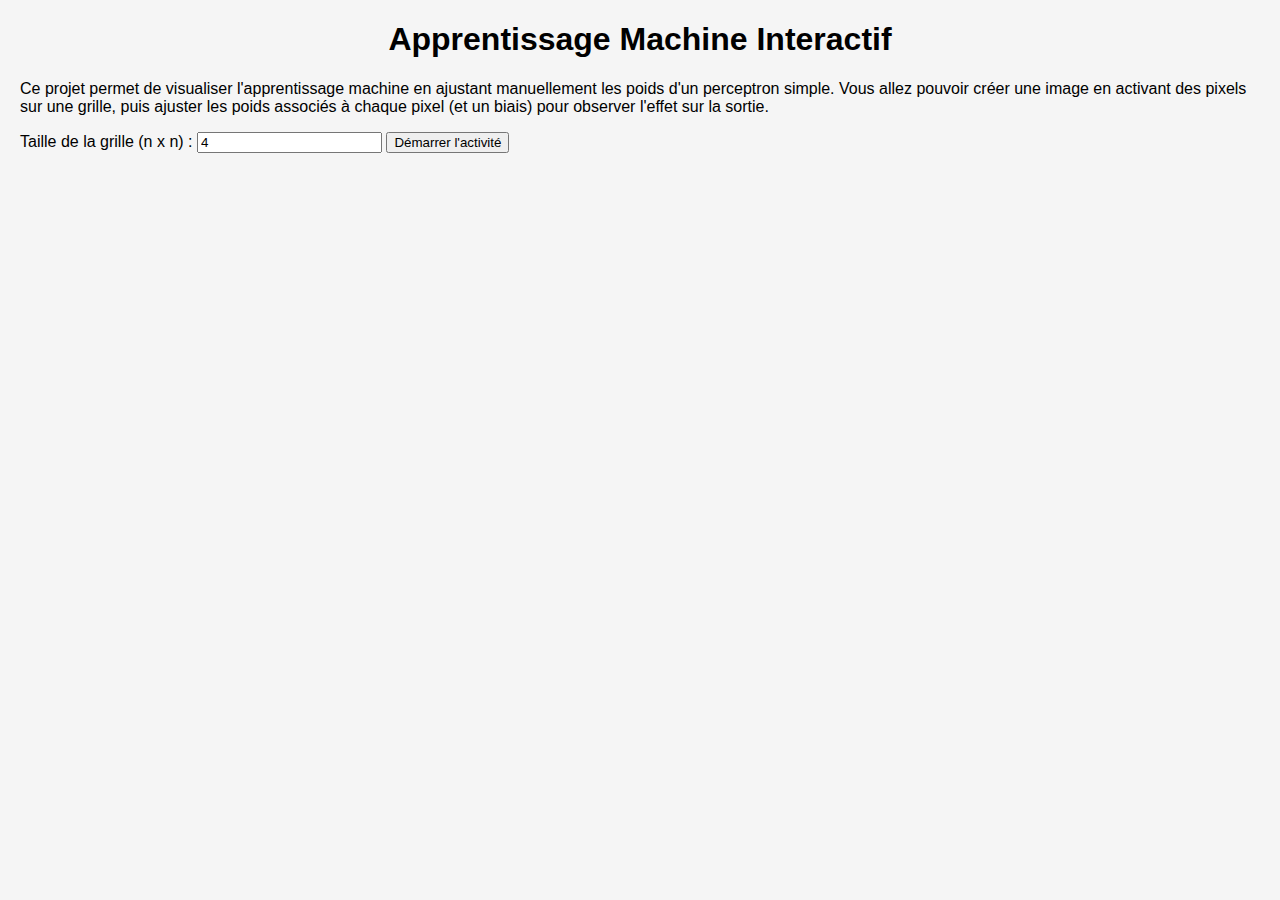
==== index.html @ 92eb4a42 "premier commit" ====
<!DOCTYPE html>
<html lang="fr">
<head>
  <meta charset="UTF-8">
  <title>Apprentissage Machine - Accueil</title>
  <link rel="stylesheet" href="styles.css">
</head>
<body>
  <h1>Apprentissage Machine Interactif</h1>
  <p>
    Ce projet permet de visualiser l'apprentissage machine en ajustant manuellement les poids d'un perceptron simple.
    Vous allez pouvoir créer une image en activant des pixels sur une grille, puis ajuster les poids associés à chaque pixel (et un biais) pour observer l'effet sur la sortie.
  </p>
  <form action="activite.html" method="GET">
    <label for="gridSize">Taille de la grille (n x n) :</label>
    <input type="number" id="gridSize" name="n" value="4" min="1" required>
    <button type="submit">Démarrer l'activité</button>
  </form>
</body>
</html>
---- styles.css ----
body {
    font-family: Arial, sans-serif;
    margin: 20px;
    background-color: #f5f5f5;
  }
  
  h1 {
    text-align: center;
  }
  
  .container-wrapper {
    display: flex;
    justify-content: center;
    gap: 20px;
    flex-wrap: wrap;
    margin: 20px auto;
  }
  
  #canvas-container {
    margin: 0;
    width: fit-content;
    border: 2px solid #333;
    padding: 5px;
  }
  
  #sliders-container {
    margin: 0;
    display: grid;
    grid-template-columns: repeat(var(--grid-columns), 40px);
    gap: 0px;
    padding: 5px;
    background-color: #fff;
    border: 2px solid #333;
    width: fit-content;
  }
  
  .slider-cell {
    width: 60px;
    height: 60px;
    border: 1px solid #ccc;
    display: flex;
    align-items: center;
    justify-content: center;
    padding: 0px;
    box-sizing: border-box;
  }
  
  .slider-cell.last-slider {
    background-color: #f0f0f0;
    border: 1px solid #999;
    grid-row: var(--grid-row);
    grid-column: var(--grid-column);
  }
  
  .weight-slider {
    width: 60px;
    margin: 0;
    transform: rotate(270deg);
    transform-origin: center;
    position: relative;
  }

  .bias-slider {
    width: 60px;
    margin: 0;
    transform-origin: center;
    position: relative;
  }
  
  #bias-container,
  #output-container {
    margin: 0;
    width: fit-content;
    padding: 10px;
    background-color: #fff;
    border: 1px solid #ccc;
  }
  
  #output-container {
    margin: 0;
    width: fit-content;
    padding: 10px;
    border: 1px solid #333;
    display: flex;
    align-items: center;
    justify-content: center;
    min-height: 200px;
    min-width: 100px;
    transition: background-color 0.3s ease;
  }
  
  #output-text {
    margin: 0;
    font-size: 1.5em;
    color: #000;
    text-shadow: 0 0 2px rgba(255, 255, 255, 0.8);
  }
  
  .slider-row {
    margin-bottom: 10px;
  }
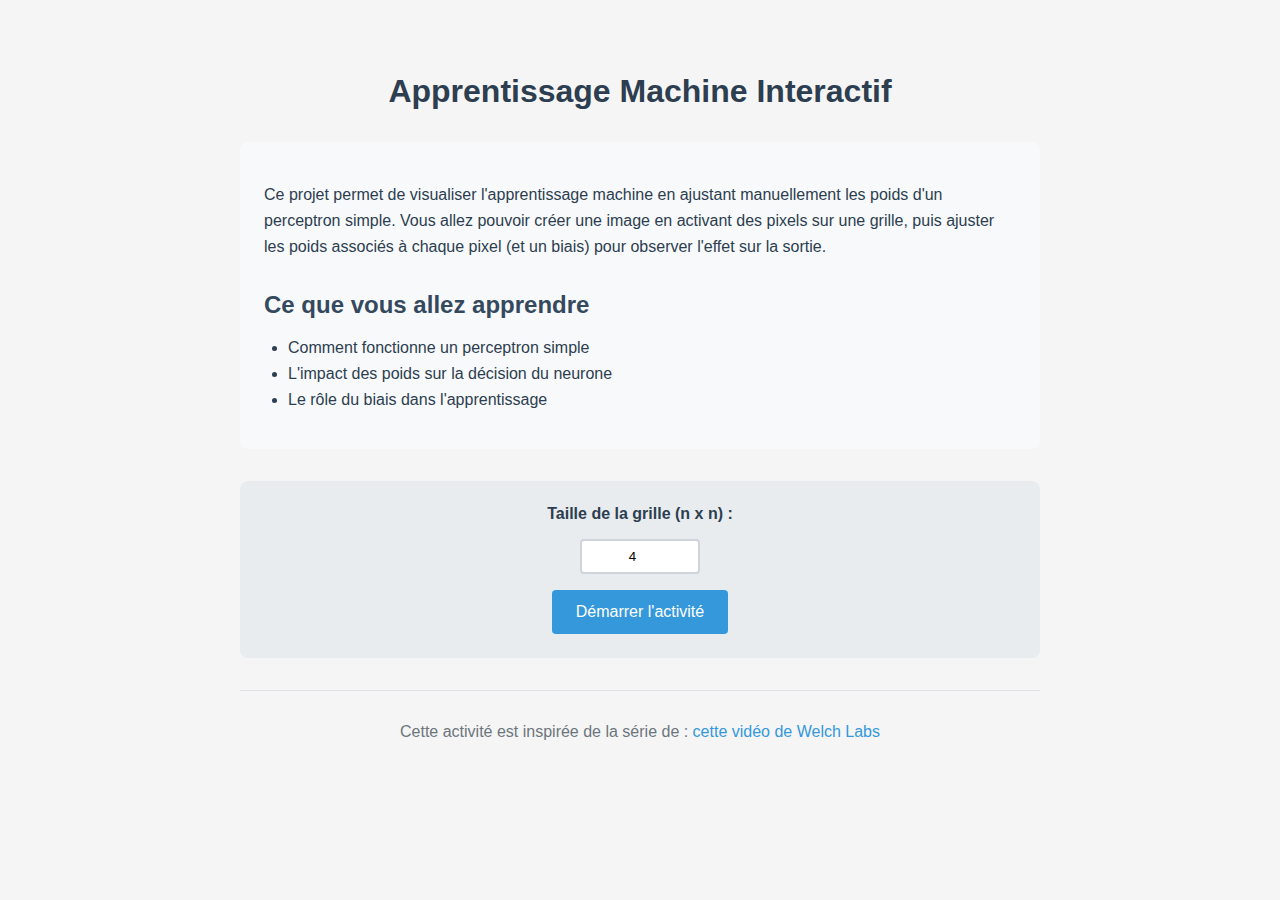
==== commit 439c4b01: "amélioration présentation index" ====
--- a/index.html
+++ b/index.html
@@ -6,15 +6,36 @@
   <link rel="stylesheet" href="styles.css">
 </head>
 <body>
-  <h1>Apprentissage Machine Interactif</h1>
-  <p>
-    Ce projet permet de visualiser l'apprentissage machine en ajustant manuellement les poids d'un perceptron simple.
-    Vous allez pouvoir créer une image en activant des pixels sur une grille, puis ajuster les poids associés à chaque pixel (et un biais) pour observer l'effet sur la sortie.
-  </p>
-  <form action="activite.html" method="GET">
-    <label for="gridSize">Taille de la grille (n x n) :</label>
-    <input type="number" id="gridSize" name="n" value="4" min="1" required>
-    <button type="submit">Démarrer l'activité</button>
-  </form>
+  <div class="container">
+    <h1>Apprentissage Machine Interactif</h1>
+    
+    <div class="description">
+      <p>
+        Ce projet permet de visualiser l'apprentissage machine en ajustant manuellement les poids d'un perceptron simple.
+        Vous allez pouvoir créer une image en activant des pixels sur une grille, puis ajuster les poids associés à chaque pixel (et un biais) pour observer l'effet sur la sortie.
+      </p>
+      
+      <h2>Ce que vous allez apprendre</h2>
+      <ul>
+        <li>Comment fonctionne un perceptron simple</li>
+        <li>L'impact des poids sur la décision du neurone</li>
+        <li>Le rôle du biais dans l'apprentissage</li>
+      </ul>
+    </div>
+
+    <div class="start-activity">
+      <form action="activite.html" method="GET">
+        <label for="gridSize">Taille de la grille (n x n) :</label>
+        <input type="number" id="gridSize" name="n" value="4" min="1" required>
+        <button type="submit">Démarrer l'activité</button>
+      </form>
+    </div>
+
+    <div class="attribution">
+      <p>Cette activité est inspirée de la série de : 
+        <a href="https://www.youtube.com/watch?v=l-9ALe3U-Fg" target="_blank">cette vidéo de Welch Labs</a>
+      </p>
+    </div>
+  </div>
 </body>
 </html>
--- a/styles.css
+++ b/styles.css
@@ -6,6 +6,8 @@
   
   h1 {
     text-align: center;
+    color: #2c3e50;
+    margin-bottom: 2rem;
   }
   
   .container-wrapper {
@@ -14,6 +16,12 @@
     gap: 20px;
     flex-wrap: wrap;
     margin: 20px auto;
+  }
+  
+  .container {
+    max-width: 800px;
+    margin: 0 auto;
+    padding: 2rem;
   }
   
   #canvas-container {
@@ -98,4 +106,89 @@
   
   .slider-row {
     margin-bottom: 10px;
+  }
+  
+  h2 {
+    color: #34495e;
+    margin-top: 2rem;
+  }
+  
+  .description {
+    background-color: #f8f9fa;
+    padding: 1.5rem;
+    border-radius: 8px;
+    margin-bottom: 2rem;
+  }
+  
+  .description p {
+    line-height: 1.6;
+    color: #2c3e50;
+  }
+  
+  .description ul {
+    padding-left: 1.5rem;
+  }
+  
+  .description li {
+    margin: 0.5rem 0;
+    color: #2c3e50;
+  }
+  
+  .start-activity {
+    background-color: #e9ecef;
+    padding: 1.5rem;
+    border-radius: 8px;
+    margin-bottom: 2rem;
+  }
+  
+  form {
+    display: flex;
+    flex-direction: column;
+    gap: 1rem;
+    align-items: center;
+  }
+  
+  label {
+    font-weight: bold;
+    color: #2c3e50;
+  }
+  
+  input[type="number"] {
+    padding: 0.5rem;
+    border: 2px solid #ced4da;
+    border-radius: 4px;
+    width: 100px;
+    text-align: center;
+  }
+  
+  button {
+    background-color: #3498db;
+    color: white;
+    border: none;
+    padding: 0.8rem 1.5rem;
+    border-radius: 4px;
+    cursor: pointer;
+    font-size: 1rem;
+    transition: background-color 0.2s;
+  }
+  
+  button:hover {
+    background-color: #2980b9;
+  }
+  
+  .attribution {
+    text-align: center;
+    margin-top: 2rem;
+    padding-top: 1rem;
+    border-top: 1px solid #dee2e6;
+    color: #6c757d;
+  }
+  
+  .attribution a {
+    color: #3498db;
+    text-decoration: none;
+  }
+  
+  .attribution a:hover {
+    text-decoration: underline;
   }